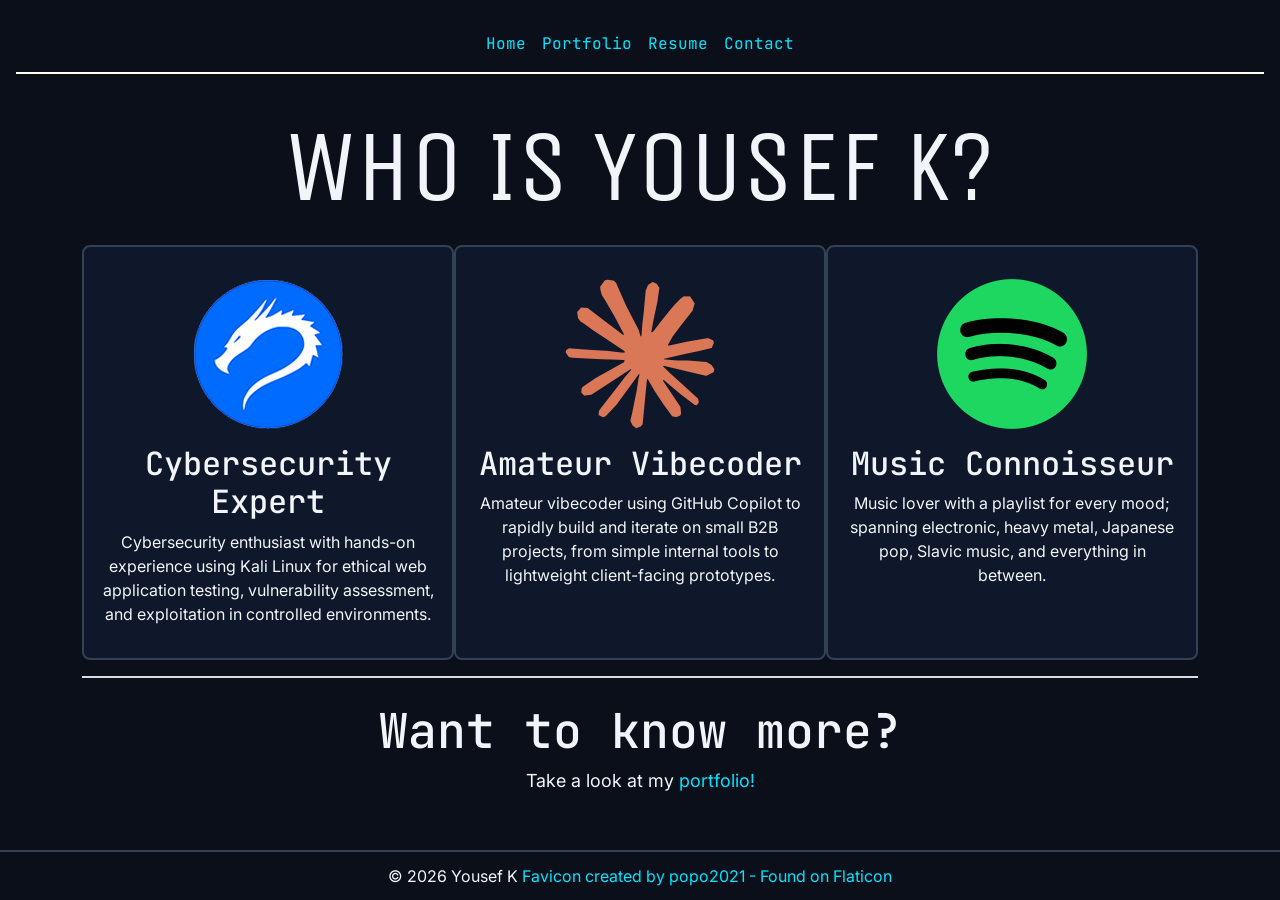
==== index.html @ 78875faa "populating website files" ====
<!DOCTYPE html>
<html lang="en">
  <head>
    <meta charset="utf-8">
    <meta name="viewport" content="width=device-width, initial-scale=1">
    <link href="https://cdn.jsdelivr.net/npm/bootstrap@5.3.8/dist/css/bootstrap.min.css" rel="stylesheet" crossorigin="anonymous">
    <link href="css/styles.css" rel="stylesheet">
    <link rel="preconnect" href="https://fonts.googleapis.com">
    <link rel="preconnect" href="https://fonts.gstatic.com" crossorigin>
    <link href="https://fonts.googleapis.com/css2?family=Inter:wght@400;600;700&family=JetBrains+Mono:wght@400;500;700&display=swap&family=Unica+One&display=swap" rel="stylesheet">
    <link rel="icon" type="image/png" href="favicon/favicon.png">
    <title>WHO IS YOUSEF K?</title>
  </head>
  <body>
    <header>
      <nav>
        <ul>
          <li><a href="#">Home</a></li>
          <li><a href="portfolio.html">Portfolio</a></li>
          <li><a href="resume.html">Resume</a></li>
          <li><a href="contact.html">Contact</a></li>
        </ul>
      </nav>
    </header>
    <main>
      <h1 class="who">WHO IS YOUSEF K?</h1>
      <div class="container about">
        <div class="row g-3">
          <div class="facts col-12 col-lg-4">
            <img src="images/kali.png" alt="Kali Linux Logo">
          <h2>Cybersecurity Expert</h2>
          <p>
            Cybersecurity enthusiast with hands-on experience using Kali Linux for ethical web application testing, vulnerability assessment, and exploitation in controlled environments.
          </p>
          </div>
          <div class="facts col-12 col-lg-4">
            <img src="images/claude.png" alt="Claude Code Logo">
          <h2>Amateur Vibecoder</h2>
          <p>
            Amateur vibecoder using GitHub Copilot to rapidly build and iterate on small B2B projects, from simple internal tools to lightweight client-facing prototypes.
          </p>
          </div>
          <div class="facts col-12 col-lg-4">
            <img src="images/spotify.png" alt="Spotify Lgoo">
          <h2>Music Connoisseur</h2>
          <p>
            Music lover with a playlist for every mood; spanning electronic, heavy metal, Japanese pop, Slavic music, and everything in between.
          </p>
          </div>
        </div>
      </div>
      <div class="container">
        <div class="row">
          <div class="next">   
            <h1>Want to know more?</h1>
            <p>Take a look at my <a href="portfolio.html">portfolio!</a></p>
          </div>
        </div>
      </div>
    </main>
    <script src="https://cdn.jsdelivr.net/npm/bootstrap@5.3.8/dist/js/bootstrap.bundle.min.js" crossorigin="anonymous"></script>
    <footer>
      <p>&copy; 2026 Yousef K <a href="https://www.flaticon.com/free-icons/letter-y" title="letter y icons">Favicon created by popo2021 - Found on Flaticon</a></p>
    </footer>
  </body>
</html>
---- css/styles.css ----
* {
    max-width: 100%;
}

/* Hero Heading Font */
.unica-one-regular {
  font-family: "Unica One", sans-serif;
  font-weight: 400;
  font-style: normal;
}

/* Body font */
.inter-regular {
  font-family: "Inter", sans-serif;
  font-optical-sizing: auto;
  font-weight: 400;
  font-style: normal;
}

/* Heading font */
.jetbrains-mono-regular {
  font-family: "JetBrains Mono", monospace;
  font-optical-sizing: auto;
  font-weight: 400;
  font-style: normal;
}

body {
  background-color: #0b0f19;
  color: #f1f5f9;
  min-height: 100vh;
  display: flex;
  flex-direction: column;
}

a {
  color: #00e5ff;
  text-decoration: none;
}

a:hover,
a:focus-visible {
  color: #3b82f6;
}

header {
  color: #f1f5f9;
  display: block;
  text-align: center;
  padding: 1rem;
  list-style: none;
  margin: 1rem;
  border-bottom: ivory 2px solid;
}

header nav ul {
  display: inline-flex;
  font-family: JetBrains Mono;
  list-style: none;
  padding-left: 0;
  margin: 0;
  flex-wrap: wrap;
  justify-content: center;
  gap: 1rem;
}

h1.who {
  display: flex;
  font-family: Unica One;
  font-size: 8vw;
  justify-content: center;
  margin: 1rem;
}

div.row {
  display: flex;
  width: 100%;
  margin-right: 0;
  margin-left: 0;
  justify-content: center;
  align-items: center;
}

div.about {
  display:  block;
  text-align: center;
  justify-content: center;
  margin: 1rem auto;
}

div.about > .row {
  align-items: stretch;
}

div.facts {
  display: flex;
  flex-direction: column;
  text-align: center;
  justify-content: flex-start;
  align-items: center;
  height: auto;
}

div.facts img {
  display: block;
  width: 150px;
  height: 150px;
  flex-shrink: 0;
  object-fit: contain;
  margin: 1em auto;
}

.next {
  display: flex;
  flex-direction: column;
  text-align: center;
  justify-content: center;
  align-items: center;
  border-top: 2px solid gainsboro;
  padding-top: 1.5rem;
  margin-bottom: 1.5rem;
}

.next h1 {
  font-size: 3rem;
  font-family: JetBrains Mono;
}

.next p {
  font-size: large;
}

h2, h3 {
  font-family: JetBrains Mono;
}

img {
  height: 150px;
  width: 150px;
  background-color: #0f172a;
  margin: 1em;
}

p, h4 {
  font-family: Inter;
}

.resumehead {
  font-size: 3rem;
  font-family: JetBrains Mono;
  text-align: center;
}

.resume h2 {
  font-size: 1.5rem;
  font-family: JetBrains Mono;
}

div.row.resume {
  align-items: flex-start;
  margin-top: 2rem;
  margin-bottom: 2rem;
}

.resume-history,
.resume-skills {
  display: flex;
  flex-direction: column;
  gap: 1rem;
}

.resume-skills {
  margin-top: 2rem;
}

.resume-box {
  border: 2px solid #334155;
  border-radius: 0.5rem;
  padding: 1rem;
  width: 100%;
  background-color: #0f172a;
}

.resume-box h3 {
  margin-bottom: 0.5rem;
}

ol {
  list-style: disc;
}

.links {
  align-self: self-end;
}

.projects {
  border: 2px solid #334155;
  border-radius: 0.5rem;
  padding: 1rem;
  width: 100%;
  background-color: #0f172a;
  margin: 1rem;
}

.projects img {
  border: 2px dashed #0f172a;
  border-radius: 2rem;
  width: 100%;
  height: auto;
  max-width: 800px;
}

.comingsoon {
  border: 2px solid #334155;
  border-radius: 0.5rem;
  padding: 1rem;
  width: 100%;
  background-color: #0f172a;
  margin: 1rem;
  text-align: center;
}

.projecter h1 {
  font-family: "JetBrains Mono";
  text-align: center;
}

.contacthead h1 {
  font-size: 4rem;
  font-family: JetBrains Mono;
  text-align: center;
  margin: 1rem;
}

.contact-grid {
  flex-direction: column;
}

.contact {
  display: flex;
  justify-content: center;
  border: 2px solid #334155;
  padding: 1rem;
  border-radius: 0.5rem;
  margin: 1rem 0rem 1rem 0rem;
  background-color: #0f172a;
  justify-self: center;
  align-items: center;
  text-align: center;
  transition: border-color 0.2s ease, transform 0.2s ease;
}

.contact:hover,
.contact:focus-visible {
  border-color: #00e5ff;
  transform: translateY(-2px);
  color: #f1f5f9;
}

.contact h1 {
  font-size: 2.25rem;
  font-family: Inter;
  margin-bottom: 0.25rem;
}

.contact p {
  color: #cbd5e1;
  margin: 0;
}

.contact img {
  height: 5rem;
  width: 5rem;
  margin-right: 1.5rem;
}

footer {
  border-top: 2px solid #334155;
  margin-top: auto;
  padding: 0.75rem 1rem;
  text-align: center;
}

footer p {
  margin: 0;
}

.facts {
  border: 2px solid #334155;
  border-radius: 0.5rem;
  padding: 1rem;
  background-color: #0f172a;
  overflow-wrap: anywhere;
}
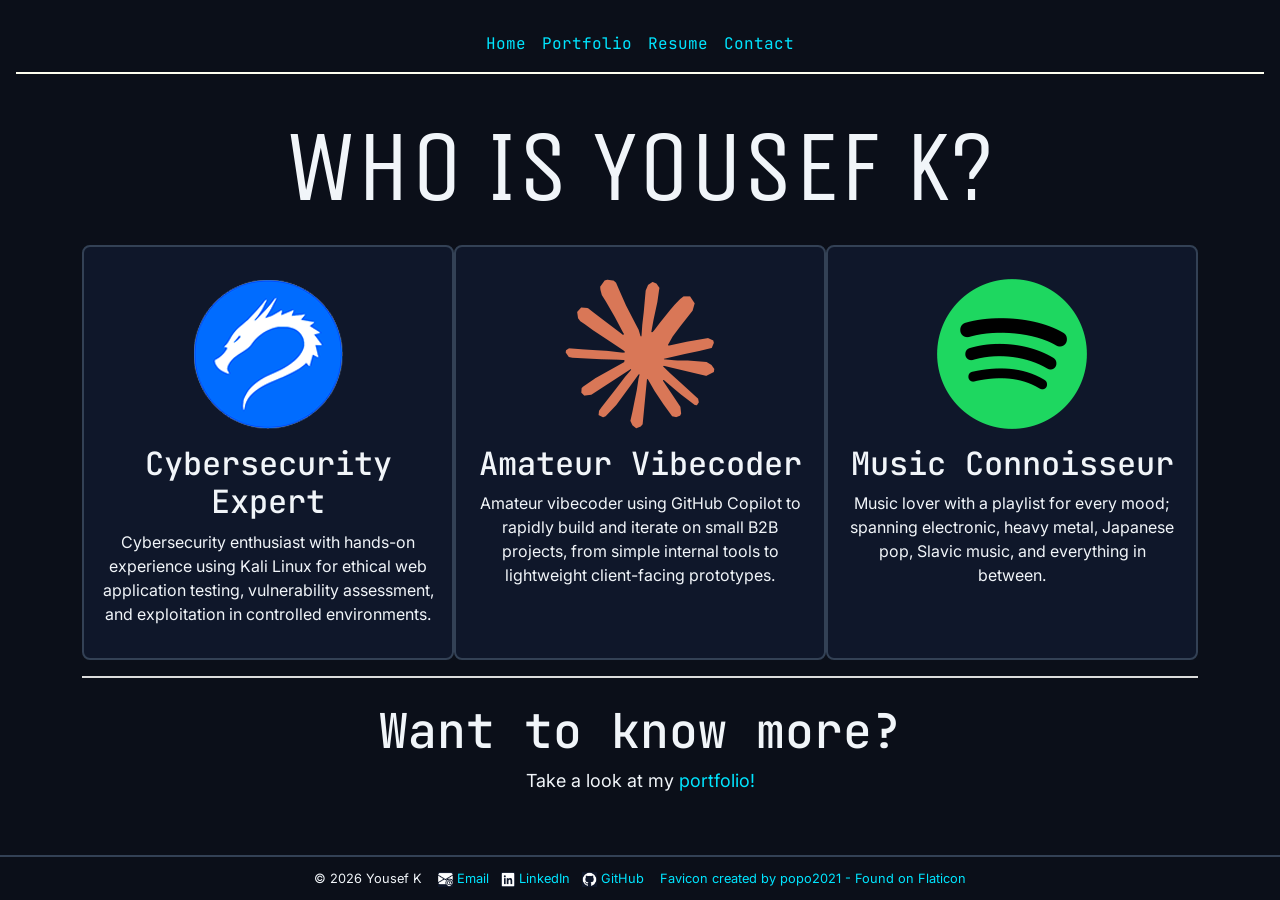
==== commit ff3881d7: "final submission" ====
--- a/index.html
+++ b/index.html
@@ -60,7 +60,15 @@
     </main>
     <script src="https://cdn.jsdelivr.net/npm/bootstrap@5.3.8/dist/js/bootstrap.bundle.min.js" crossorigin="anonymous"></script>
     <footer>
-      <p>&copy; 2026 Yousef K <a href="https://www.flaticon.com/free-icons/letter-y" title="letter y icons">Favicon created by popo2021 - Found on Flaticon</a></p>
+      <p>
+        &copy; 2026 Yousef K
+        <span class="footer-links">
+          <a href="mailto:jai2147@gmail.com"><img src="images/whiteEnvelope.png" alt="" aria-hidden="true">Email</a>
+          <a href="https://www.linkedin.com/in/jai-kirkwood/" target="_blank" rel="noopener noreferrer"><img src="images/whiteLinkedin.png" alt="" aria-hidden="true">LinkedIn</a>
+          <a href="https://github.com/xxxxyj" target="_blank" rel="noopener noreferrer"><img src="images/whiteGithub.png" alt="" aria-hidden="true">GitHub</a>
+        </span>
+        <a href="https://www.flaticon.com/free-icons/letter-y" title="letter y icons">Favicon created by popo2021 - Found on Flaticon</a>
+      </p>
     </footer>
   </body>
 </html>
--- a/css/styles.css
+++ b/css/styles.css
@@ -179,6 +179,13 @@
   padding: 1rem;
   width: 100%;
   background-color: #0f172a;
+  transition: border-color 0.2s ease, transform 0.2s ease;
+}
+
+.resume-box:hover {
+  border-color: #00e5ff;
+  transform: scale(1.05);
+  cursor: none;
 }
 
 .resume-box h3 {
@@ -208,6 +215,41 @@
   width: 100%;
   height: auto;
   max-width: 800px;
+}
+
+.carousel {
+  width: 100%;
+}
+
+.carousel-slide {
+  display: none;
+}
+
+.carousel-slide.active {
+  display: block;
+}
+
+.carousel-controls {
+  display: flex;
+  justify-content: center;
+  align-items: center;
+  gap: 1rem;
+  margin: 1rem;
+}
+
+.carousel-controls button {
+  border: 2px solid #334155;
+  border-radius: 0.5rem;
+  padding: 0.5rem 1rem;
+  background-color: #0f172a;
+  color: #00e5ff;
+  font-size: 1.25rem;
+  cursor: pointer;
+}
+
+.carousel-controls button:hover,
+.carousel-controls button:focus-visible {
+  border-color: #00e5ff;
 }
 
 .comingsoon {
@@ -283,6 +325,22 @@
 
 footer p {
   margin: 0;
+  font-size: 0.8rem;
+}
+
+.footer-links {
+  margin: 0 0.5rem;
+}
+
+.footer-links a {
+  margin: 0 0.25rem;
+}
+
+.footer-links img {
+  width: 0.9rem;
+  height: 0.9rem;
+  margin: 0 0.25rem 0 0;
+  vertical-align: middle;
 }
 
 .facts {
@@ -291,4 +349,11 @@
   padding: 1rem;
   background-color: #0f172a;
   overflow-wrap: anywhere;
+  transition: border-color 0.2s ease, transform 0.2s ease;
+}
+
+.facts:hover {
+  border-color: #00e5ff;
+  transform: scale(1.02);
+  cursor: none;
 }
